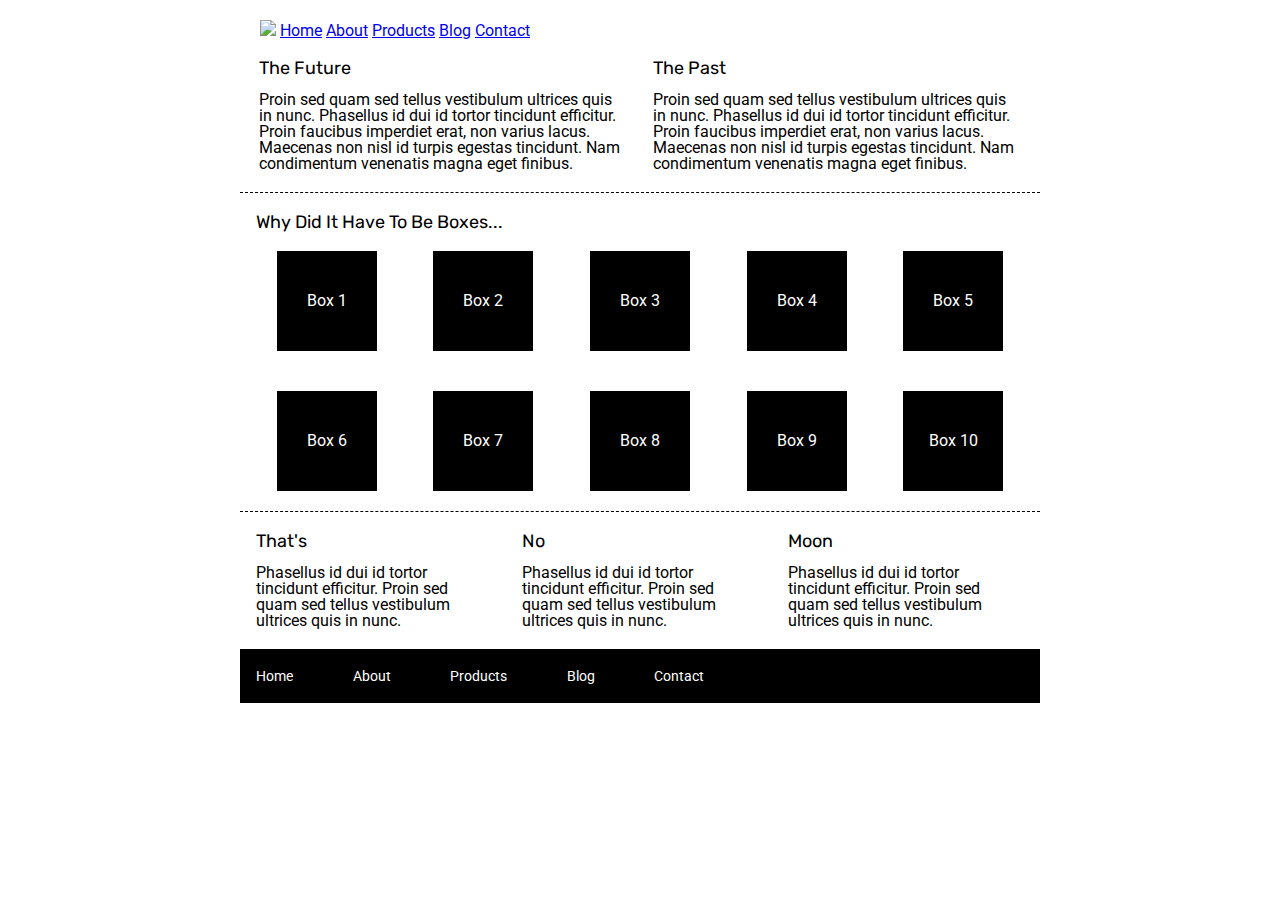
==== index.html @ a14550cf "InitialChanges" ====
<!doctype html>

<html lang="en">
<head>
  <meta charset="utf-8">

  <title>Sprint Challenge - Home</title>

  <link href="https://fonts.googleapis.com/css?family=Roboto|Rubik" rel="stylesheet">
  <link rel="stylesheet" href="css/index.css">

</head>

<body>
    <div class="container">
   <header>
       <nav>
    
        <ul class="navList">
        <li><img src="img/lambda-black.png"> </li>  
        <li><a href="#">Home</a></li>   
        <li><a href="#">About</a></li>
        <li><a href="#">Products</a></li>
        <li><a href="#">Blog</a></li>
        <li><a href="#">Contact</a></li>
        </ul>
       
    </nav>

        <section class="top-content">
            <div class="text-container">
                <h2>The Future</h2>
                <p>Proin sed quam sed tellus vestibulum ultrices quis in nunc. Phasellus id dui id tortor tincidunt efficitur. Proin faucibus imperdiet erat, non varius lacus. Maecenas non nisl id turpis egestas tincidunt. Nam condimentum venenatis magna eget finibus.</p>
            </div>
            <div class="text-container">
                <h2>The Past</h2>
                <p>Proin sed quam sed tellus vestibulum ultrices quis in nunc. Phasellus id dui id tortor tincidunt efficitur. Proin faucibus imperdiet erat, non varius lacus. Maecenas non nisl id turpis egestas tincidunt. Nam condimentum venenatis magna eget finibus.</p>
            </div>
        </section>
        
        <section class="middle-content">
        
            <h2>Why Did It Have To Be Boxes...</h2>
            
            <div class="boxes">
                <div class="box" id="1">Box 1</div>
                <div class="box" id="2">Box 2</div>
                <div class="box" id="3">Box 3</div>
                <div class="box" id="4">Box 4</div>
                <div class="box" id="5">Box 5</div>
                <div class="box" id="6">Box 6</div>
                <div class="box" id="7">Box 7</div>
                <div class="box" id="8">Box 8</div>
                <div class="box" id="9">Box 9</div>
                <div class="box" id="10">Box 10</div>
            </div>
        
        </section>

        <section class="bottom-content">

            <div class="text-container">
                <h2>That's</h2>
                <p>Phasellus id dui id tortor tincidunt efficitur. Proin sed quam sed tellus vestibulum ultrices quis in nunc.</p>
            </div>
            <div class="text-container">
                <h2>No</h2>
                <p>Phasellus id dui id tortor tincidunt efficitur. Proin sed quam sed tellus vestibulum ultrices quis in nunc.</p>
            </div>
            <div class="text-container">
                <h2>Moon</h2>
                <p>Phasellus id dui id tortor tincidunt efficitur. Proin sed quam sed tellus vestibulum ultrices quis in nunc.</p>
            </div>

        </section>
        
        <footer>
            <nav>
                <a href="#">Home</a>
                <a href="#">About</a>
                <a href="#">Products</a>
                <a href="#">Blog</a>
                <a href="#">Contact</a>
            </nav>
        </footer>
    </div><!-- container -->        
</body>
</html>
---- css/index.css ----
/* http://meyerweb.com/eric/tools/css/reset/ 
   v2.0 | 20110126
   License: none (public domain)
*/

html, body, div, span, applet, object, iframe,
h1, h2, h3, h4, h5, h6, p, blockquote, pre,
a, abbr, acronym, address, big, cite, code,
del, dfn, em, img, ins, kbd, q, s, samp,
small, strike, strong, sub, sup, tt, var,
b, u, i, center,
dl, dt, dd, ol, ul, li,
fieldset, form, label, legend,
table, caption, tbody, tfoot, thead, tr, th, td,
article, aside, canvas, details, embed, 
figure, figcaption, footer, header, hgroup, 
menu, nav, output, ruby, section, summary,
time, mark, audio, video {
	margin: 0;
	padding: 0;
	border: 0;
	font-size: 100%;
	font: inherit;
	vertical-align: baseline;
}
/* HTML5 display-role reset for older browsers */
article, aside, details, figcaption, figure, 
footer, header, hgroup, menu, nav, section {
	display: block;
}
body {
	line-height: 1;
}
ol, ul {
	list-style: none;
}
blockquote, q {
	quotes: none;
}
blockquote:before, blockquote:after,
q:before, q:after {
	content: '';
	content: none;
}
table {
	border-collapse: collapse;
	border-spacing: 0;
}

* {
    box-sizing: border-box;
}

html, body {
    height: 100%;
    font-family: 'Roboto', sans-serif;
}

h1, h2, h3, h4, h5 {
    font-size: 18px;
    margin-bottom: 15px;
    font-family: 'Rubik', sans-serif;
}
nav {
   
    padding:20px;
}
li {
    display: inline-block;
}
    
}

p {
    line-height: 1.4;
}

.container {
    width: 800px;
    margin: 0 auto;
    }   

.top-content {
    display: flex;
    flex-wrap: wrap;
    justify-content: space-evenly;
    margin-bottom: 20px;
    border-bottom: 1px dashed black;
}

.top-content .text-container {
    width: 48%;
    padding: 0 1%;
    padding-bottom: 20px;  
}

.middle-content {
    margin-bottom: 20px;
    border-bottom: 1px dashed black;
}

.middle-content h2 {
    padding: 0 2%;
    margin-bottom: 0;
}

.middle-content .boxes {
    display: flex;
    flex-wrap: wrap;
    justify-content: space-evenly;
}

.middle-content .boxes .box {
    width: 12.5%;
    height: 100px;
    margin: 20px 2.5%;
    color: white;
    display: flex;
    align-items: center;
    justify-content: center;
}
.box {
    background-color:black;
}

#1{ background-color:teal;
}

#2 {
    background-color:gold;
}

#3 {
    background-color:cadetblue;
}

#4 {
    background-color:coral;
}

#5 {
    background-color:crimson;
}

#6 {
    background-color:forestgreen;
}

#7 {
    background-color:darkorchid;
}

#8 {
    background-color:hotpink;
}

#9 {
    background-color:indigo;
}

#10 {
    background-color:dodgerblue;
}

.bottom-content {
    display: flex;
    margin: 0 2% 20px;
    justify-content: space-around;
}

.bottom-content .text-container {
    padding-right: 4%;
}

.bottom-content .text-container:last-child {
    padding-right: 0;
}

footer {
    width: 100%;
    background: black;
}

footer nav {
    width: 60%;
    display: flex;
    justify-content: space-between;
    align-items: center;
    padding: 20px 2%;
    font-size: 14px;
}

footer nav a {
    color: white;
    text-decoration: none;
}
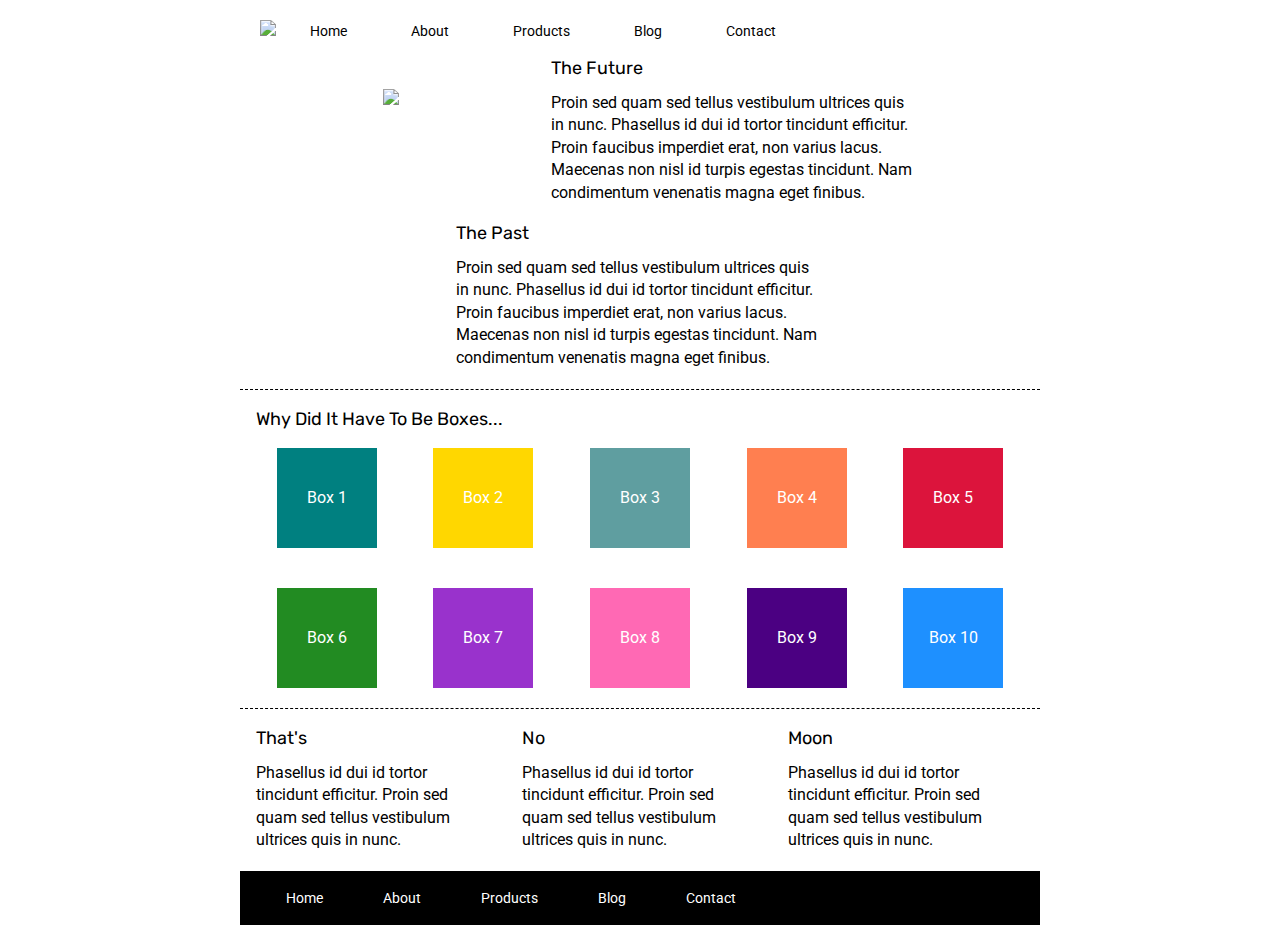
==== commit 1cdcb37c: "Second Revision" ====
--- a/index.html
+++ b/index.html
@@ -28,6 +28,10 @@
     </nav>
 
         <section class="top-content">
+           <div class="topImage">
+            <img src="img/jumbo.jpg">
+           </div>
+           
             <div class="text-container">
                 <h2>The Future</h2>
                 <p>Proin sed quam sed tellus vestibulum ultrices quis in nunc. Phasellus id dui id tortor tincidunt efficitur. Proin faucibus imperdiet erat, non varius lacus. Maecenas non nisl id turpis egestas tincidunt. Nam condimentum venenatis magna eget finibus.</p>
@@ -43,16 +47,16 @@
             <h2>Why Did It Have To Be Boxes...</h2>
             
             <div class="boxes">
-                <div class="box" id="1">Box 1</div>
-                <div class="box" id="2">Box 2</div>
-                <div class="box" id="3">Box 3</div>
-                <div class="box" id="4">Box 4</div>
-                <div class="box" id="5">Box 5</div>
-                <div class="box" id="6">Box 6</div>
-                <div class="box" id="7">Box 7</div>
-                <div class="box" id="8">Box 8</div>
-                <div class="box" id="9">Box 9</div>
-                <div class="box" id="10">Box 10</div>
+                <div class="box" id="teal">Box 1</div>
+                <div class="box" id="gold">Box 2</div>
+                <div class="box" id="cadetblue">Box 3</div>
+                <div class="box" id="coral">Box 4</div>
+                <div class="box" id="crimson">Box 5</div>
+                <div class="box" id="forestgreen">Box 6</div>
+                <div class="box" id="darkorchid">Box 7</div>
+                <div class="box" id="hotpink">Box 8</div>
+                <div class="box" id="indigo">Box 9</div>
+                <div class="box" id="dodgerblue">Box 10</div>
             </div>
         
         </section>
--- a/css/index.css
+++ b/css/index.css
@@ -62,15 +62,25 @@
     font-family: 'Rubik', sans-serif;
 }
 nav {
-   
     padding:20px;
+    text-decoration: none;
+    
+}
+nav a {
+    text-decoration: none;
+    color:black;
+    padding: 0px 30px;
+    font-size: 14px;
+    
+}
+
+.topImage {
+    padding:30px;
 }
 li {
     display: inline-block;
 }
     
-}
-
 p {
     line-height: 1.4;
 }
@@ -114,51 +124,50 @@
     width: 12.5%;
     height: 100px;
     margin: 20px 2.5%;
+    background-color: black;
     color: white;
     display: flex;
     align-items: center;
     justify-content: center;
 }
-.box {
-    background-color:black;
-}
-
-#1{ background-color:teal;
-}
-
-#2 {
+
+
+ #teal { background-color:teal;
+}
+
+#gold {
     background-color:gold;
 }
 
-#3 {
+#cadetblue {
     background-color:cadetblue;
 }
 
-#4 {
+#coral {
     background-color:coral;
 }
 
-#5 {
+#crimson {
     background-color:crimson;
 }
 
-#6 {
+#forestgreen {
     background-color:forestgreen;
 }
-
-#7 {
+ 
+#darkorchid {
     background-color:darkorchid;
 }
 
-#8 {
+#hotpink {
     background-color:hotpink;
 }
 
-#9 {
+#indigo {
     background-color:indigo;
 }
 
-#10 {
+#dodgerblue {
     background-color:dodgerblue;
 }
 
